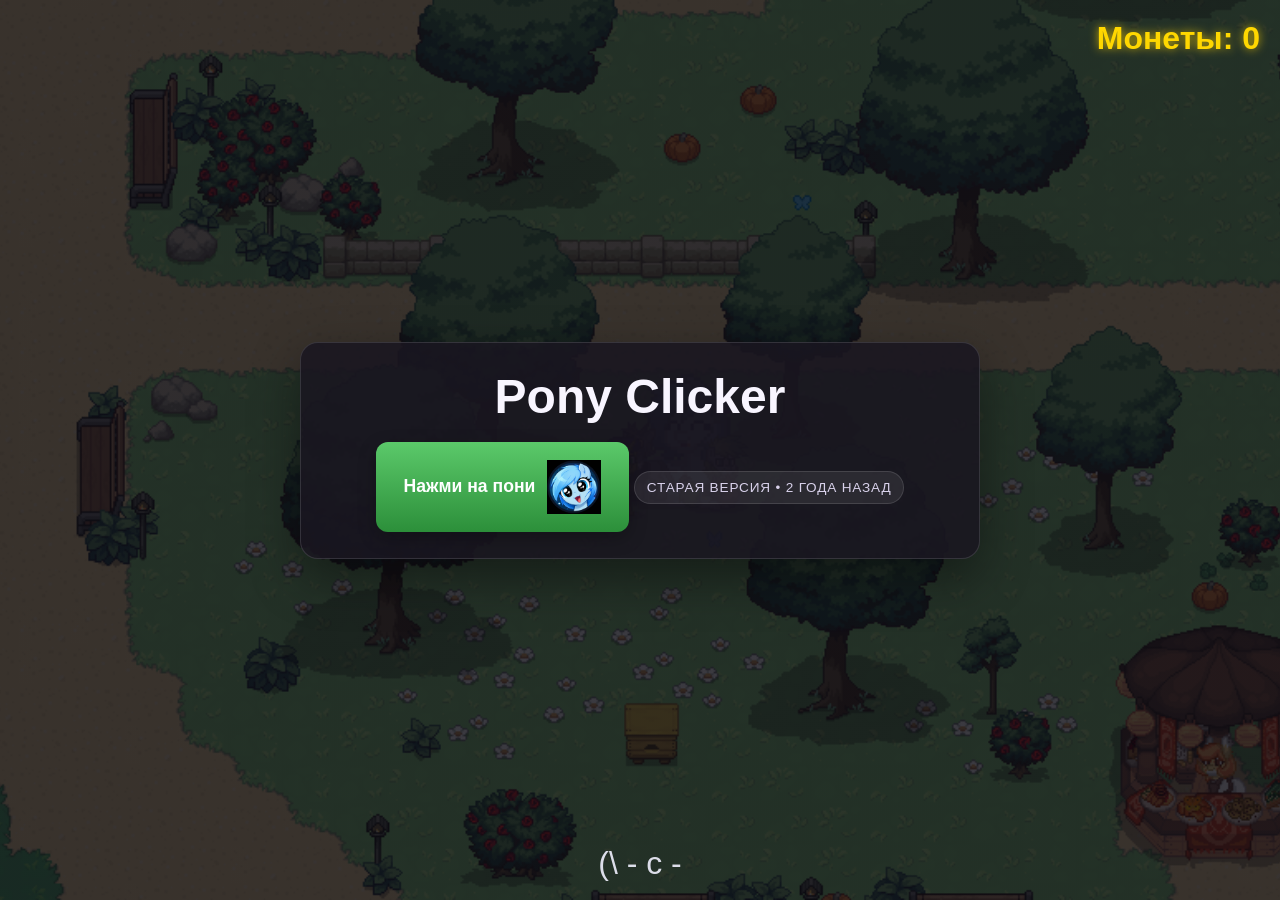
==== old-index.html @ eac3e194 "Add retro old-index version and old cheat" ====
<!DOCTYPE html>
<html lang="ru">
<head>
  <meta charset="UTF-8" />
  <meta name="viewport" content="width=device-width, initial-scale=1.0" />
  <title>Pony Clicker (old)</title>
  <style>
    :root {
      --bg: #0d0d14;
      --panel: rgba(26, 22, 32, 0.88);
      --panel-strong: rgba(38, 32, 48, 0.96);
      --text: #f1f1ff;
      --muted: #d8d1ea;
      --green: #4caf50;
      --gold: #ffd700;
      --danger: #f44336;
    }

    * { box-sizing: border-box; }

    html, body {
      margin: 0;
      min-height: 100%;
      font-family: 'Segoe UI', Tahoma, sans-serif;
      background: #0b0a12;
      color: var(--text);
    }

    body {
      min-height: 100vh;
      display: flex;
      align-items: center;
      justify-content: center;
      background:
        linear-gradient(rgba(9, 8, 16, 0.8), rgba(9, 8, 16, 0.8)),
        url('images/background.jpg') center/cover no-repeat fixed;
    }

    .retro-shell {
      position: relative;
      width: min(680px, 90vw);
      text-align: center;
      padding: 26px 22px;
      border-radius: 18px;
      background: var(--panel);
      border: 1px solid rgba(255,255,255,0.12);
      box-shadow: 0 18px 50px rgba(0,0,0,0.4);
    }

    .retro-shell h1 {
      margin: 0 0 18px;
      font-size: clamp(2rem, 5vw, 3rem);
      color: #f8f5ff;
    }

    .retro-counter {
      position: fixed;
      top: 20px;
      right: 20px;
      color: var(--gold);
      font-size: clamp(1.2rem, 3vw, 2rem);
      font-weight: 700;
      text-shadow: 0 0 10px rgba(255, 215, 0, 0.8);
    }

    .click-button {
      display: inline-flex;
      align-items: center;
      justify-content: center;
      gap: 12px;
      border: none;
      border-radius: 12px;
      background: linear-gradient(180deg, #5bc96a, #2c8f3a);
      color: white;
      padding: 18px 28px;
      font-size: 1.1rem;
      font-weight: 700;
      cursor: pointer;
      box-shadow: 0 6px 18px rgba(0,0,0,0.25);
      transition: transform 0.12s ease, box-shadow 0.2s ease;
    }

    .click-button:hover {
      transform: translateY(-1px) scale(1.02);
      box-shadow: 0 10px 24px rgba(0,0,0,0.32);
    }

    .click-button:active {
      transform: scale(0.97);
    }

    .click-button img {
      width: 54px;
      height: auto;
      pointer-events: none;
    }

    .badge {
      display: inline-block;
      margin-top: 18px;
      padding: 8px 12px;
      border-radius: 999px;
      background: rgba(255,255,255,0.08);
      border: 1px solid rgba(255,255,255,0.12);
      color: var(--muted);
      font-size: 0.85rem;
      letter-spacing: 0.06em;
      text-transform: uppercase;
    }

    .easter-egg {
      position: fixed;
      bottom: 18px;
      left: 50%;
      transform: translateX(-50%);
      font-size: 2rem;
      opacity: 0.9;
      cursor: pointer;
      user-select: none;
    }

    .congrats-overlay {
      position: fixed;
      inset: 0;
      display: flex;
      align-items: center;
      justify-content: center;
      background: rgba(0,0,0,0.8);
      opacity: 0;
      visibility: hidden;
      transition: opacity 0.35s ease;
      z-index: 10;
    }

    .congrats-overlay.visible {
      opacity: 1;
      visibility: visible;
    }

    .congrats-window {
      width: min(520px, 88vw);
      background: var(--panel-strong);
      border-radius: 16px;
      padding: 28px 22px 20px;
      text-align: center;
      border: 1px solid rgba(255,255,255,0.15);
      box-shadow: 0 16px 44px rgba(0,0,0,0.35);
      transform: translateY(18px);
      transition: transform 0.3s ease;
    }

    .congrats-overlay.visible .congrats-window {
      transform: translateY(0);
    }

    .congrats-window h2 {
      margin: 0 0 12px;
      color: var(--green);
      font-size: 2rem;
    }

    .congrats-window p {
      margin: 10px 0;
      color: var(--text);
      line-height: 1.5;
    }

    .congrats-window img {
      max-width: 100%;
      border-radius: 10px;
      margin-top: 14px;
      box-shadow: 0 8px 25px rgba(0,0,0,0.26);
    }

    .close-button {
      margin-top: 18px;
      border: none;
      border-radius: 10px;
      background: var(--danger);
      color: white;
      font-weight: 700;
      padding: 10px 20px;
      cursor: pointer;
    }
  </style>
</head>
<body>
  <div class="retro-counter" id="coinCounter">Монеты: 0</div>

  <div class="retro-shell">
    <h1>Pony Clicker</h1>
    <button class="click-button" id="clickButton" type="button">
      Нажми на пони
      <img src="images/pony.png?v=retro-2026" alt="Pony" />
    </button>
    <div class="badge">Старая версия • 2 года назад</div>
  </div>

  <div class="easter-egg" aria-label="Секрет" title="Секрет">(\ - c -</div>

  <div class="congrats-overlay" id="congratsOverlay" aria-live="polite">
    <div class="congrats-window">
      <h2>Поздравляем!</h2>
      <p>Ты собрал 30 монет и прорвался через первый порог!</p>
      <p>Black Smoke</p>
      <img src="images/congrats.png?v=retro-2026" alt="Congrats" />
      <div>
        <button class="close-button" id="closeCongrats" type="button">Закрыть</button>
      </div>
    </div>
  </div>

  <script>
    let coinCount = 0;
    const maxCoins = 30;
    const coinCounter = document.getElementById('coinCounter');
    const clickButton = document.getElementById('clickButton');
    const congratsOverlay = document.getElementById('congratsOverlay');
    const closeCongrats = document.getElementById('closeCongrats');

    clickButton.addEventListener('click', () => {
      coinCount += 1;
      coinCounter.textContent = `Монеты: ${coinCount}`;
      if (coinCount >= maxCoins) {
        congratsOverlay.classList.add('visible');
      }
    });

    closeCongrats.addEventListener('click', () => {
      congratsOverlay.classList.remove('visible');
    });

    document.querySelector('.easter-egg').addEventListener('click', () => {
      alert('Секрет старой версии найден!');
    });
  </script>
</body>
</html>
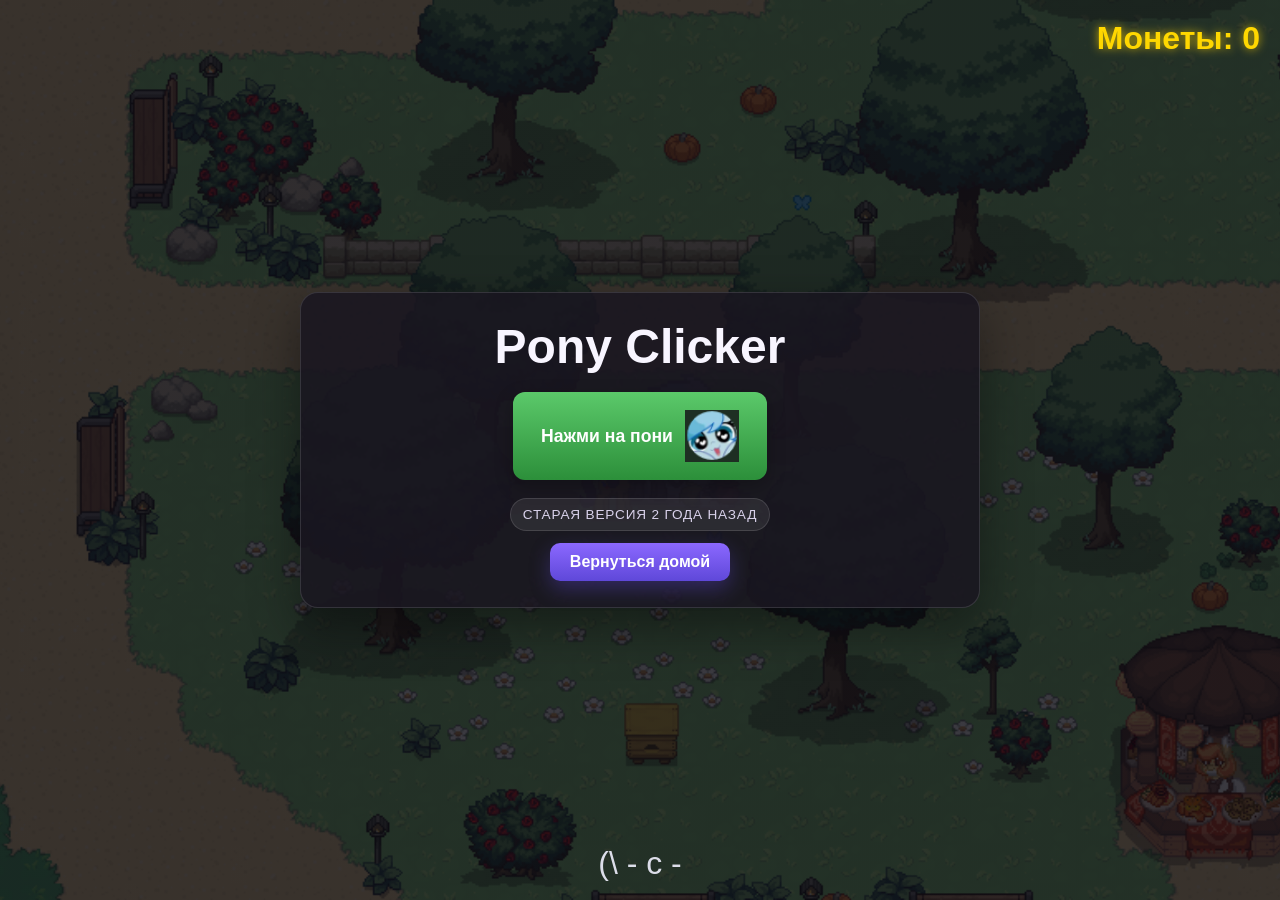
==== commit 40990c5d: "Update Pony Clicker 2.9 welcome flow and theme polish" ====
--- a/old-index.html
+++ b/old-index.html
@@ -95,9 +95,16 @@
       pointer-events: none;
     }
 
+    .retro-actions {
+      display: flex;
+      flex-direction: column;
+      align-items: center;
+      gap: 12px;
+      margin-top: 18px;
+    }
+
     .badge {
       display: inline-block;
-      margin-top: 18px;
       padding: 8px 12px;
       border-radius: 999px;
       background: rgba(255,255,255,0.08);
@@ -106,6 +113,26 @@
       font-size: 0.85rem;
       letter-spacing: 0.06em;
       text-transform: uppercase;
+    }
+
+    .home-button {
+      display: inline-flex;
+      align-items: center;
+      justify-content: center;
+      min-width: 180px;
+      padding: 10px 18px;
+      border-radius: 10px;
+      background: linear-gradient(180deg, #8b68ff, #5f48d9);
+      color: white;
+      font-weight: 700;
+      text-decoration: none;
+      box-shadow: 0 8px 20px rgba(95, 72, 217, 0.35);
+      transition: transform 0.12s ease, box-shadow 0.2s ease;
+    }
+
+    .home-button:hover {
+      transform: translateY(-1px);
+      box-shadow: 0 12px 22px rgba(95, 72, 217, 0.45);
     }
 
     .easter-egg {
@@ -191,9 +218,13 @@
     <h1>Pony Clicker</h1>
     <button class="click-button" id="clickButton" type="button">
       Нажми на пони
-      <img src="images/pony.png?v=retro-2026" alt="Pony" />
+      <img src="images/old_pony.png?v=retro-2026" alt="Pony" />
     </button>
-    <div class="badge">Старая версия • 2 года назад</div>
+
+    <div class="retro-actions">
+      <div class="badge">Старая версия 2 года назад</div>
+      <a class="home-button" href="./index.html">Вернуться домой</a>
+    </div>
   </div>
 
   <div class="easter-egg" aria-label="Секрет" title="Секрет">(\ - c -</div>
